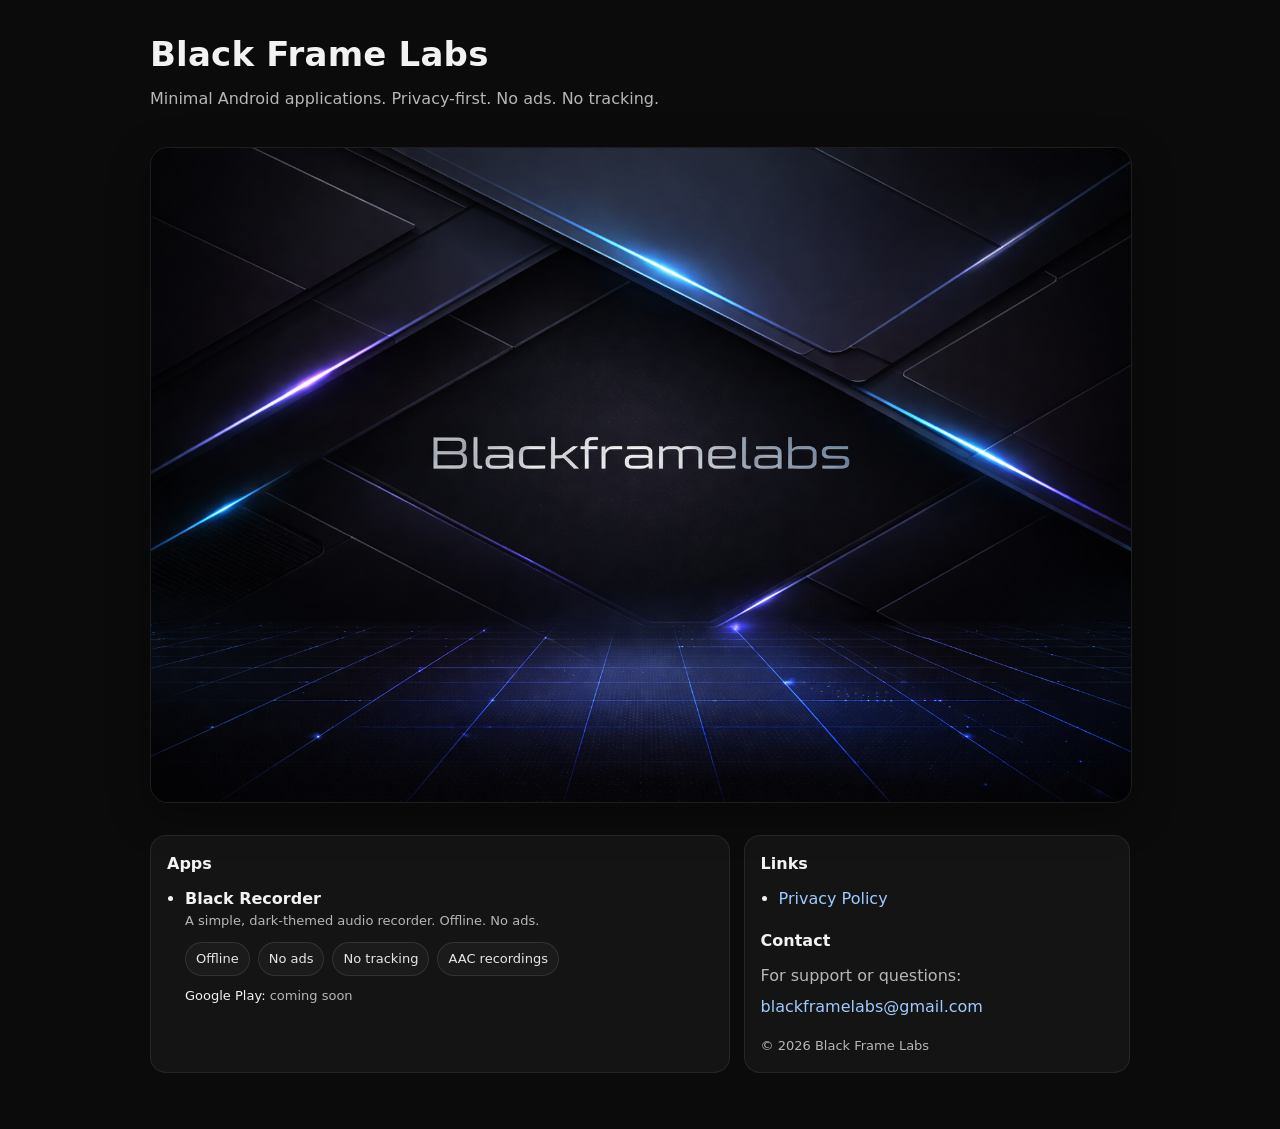
==== blackframelabs_gh_pages_site/index.html @ d6a81567 "initial version" ====
<!doctype html>
<html lang="en">
<head>
  <meta charset="utf-8" />
  <meta name="viewport" content="width=device-width, initial-scale=1" />
  <title>Black Frame Labs</title>
  <meta name="description" content="Minimal Android applications. Privacy-first. No ads. No tracking." />
  <style>
    :root { color-scheme: dark light; }
    body {
      margin: 0;
      font-family: system-ui, -apple-system, Segoe UI, Roboto, Arial, sans-serif;
      line-height: 1.55;
      background: #0b0b0c;
      color: #f2f2f3;
    }
    a { color: #9ecbff; text-decoration: none; }
    a:hover { text-decoration: underline; }
    header {
      max-width: 980px;
      margin: 0 auto;
      padding: 18px 18px 0;
    }
    .hero {
      width: 100%;
      max-width: 980px;
      margin: 0 auto;
      padding: 18px 18px 0;
    }
    .hero img {
      width: 100%;
      height: auto;
      border-radius: 18px;
      border: 1px solid rgba(255,255,255,0.08);
      box-shadow: 0 12px 40px rgba(0,0,0,0.35);
      display: block;
    }
    main {
      max-width: 980px;
      margin: 0 auto;
      padding: 18px 18px 56px;
    }
    h1 { font-size: 34px; margin: 10px 0 6px; letter-spacing: 0.2px; }
    .tagline { color: #b7b7bb; margin: 0 0 18px; }
    .grid {
      display: grid;
      grid-template-columns: 1fr;
      gap: 14px;
      margin-top: 14px;
    }
    @media (min-width: 860px) {
      .grid { grid-template-columns: 1.2fr 0.8fr; }
    }
    .card {
      background: rgba(255,255,255,0.04);
      border: 1px solid rgba(255,255,255,0.08);
      border-radius: 16px;
      padding: 16px;
    }
    h2 { font-size: 16px; margin: 0 0 10px; }
    ul { margin: 0; padding-left: 18px; }
    li { margin: 8px 0; }
    .muted { color: #b7b7bb; }
    .pillrow { display: flex; flex-wrap: wrap; gap: 8px; margin-top: 10px; }
    .pill {
      font-size: 13px;
      padding: 6px 10px;
      border-radius: 999px;
      border: 1px solid rgba(255,255,255,0.10);
      background: rgba(255,255,255,0.03);
      color: #e7e7ea;
    }
    footer { margin-top: 16px; color: #b7b7bb; font-size: 13px; }
    .small { font-size: 13px; }
  </style>
</head>
<body>
  <header>
    <h1>Black Frame Labs</h1>
    <p class="tagline">Minimal Android applications. Privacy-first. No ads. No tracking.</p>
  </header>

  <section class="hero" aria-label="Hero image">
    <img src="./hero.png" alt="Abstract dark frames hero image" />
  </section>

  <main>
    <div class="grid">
      <section class="card" aria-label="Apps">
        <h2>Apps</h2>
        <ul>
          <li>
            <strong>Black Recorder</strong>
            <div class="muted small">A simple, dark-themed audio recorder. Offline. No ads.</div>
            <div class="pillrow">
              <span class="pill">Offline</span>
              <span class="pill">No ads</span>
              <span class="pill">No tracking</span>
              <span class="pill">AAC recordings</span>
            </div>
            <div style="margin-top: 10px;" class="small">
              Google Play: <span class="muted">coming soon</span>
            </div>
          </li>
        </ul>
      </section>

      <section class="card" aria-label="Links and contact">
        <h2>Links</h2>
        <ul>
          <li><a href="./privacy.html">Privacy Policy</a></li>
        </ul>

        <h2 style="margin-top: 18px;">Contact</h2>
        <p class="muted" style="margin: 0 0 6px;">For support or questions:</p>
        <p style="margin: 0;"><a href="mailto:blackframelabs@gmail.com">blackframelabs@gmail.com</a></p>

        <footer>
          <div style="margin-top: 14px;">&copy; 2026 Black Frame Labs</div>
        </footer>
      </section>
    </div>
  </main>
</body>
</html>
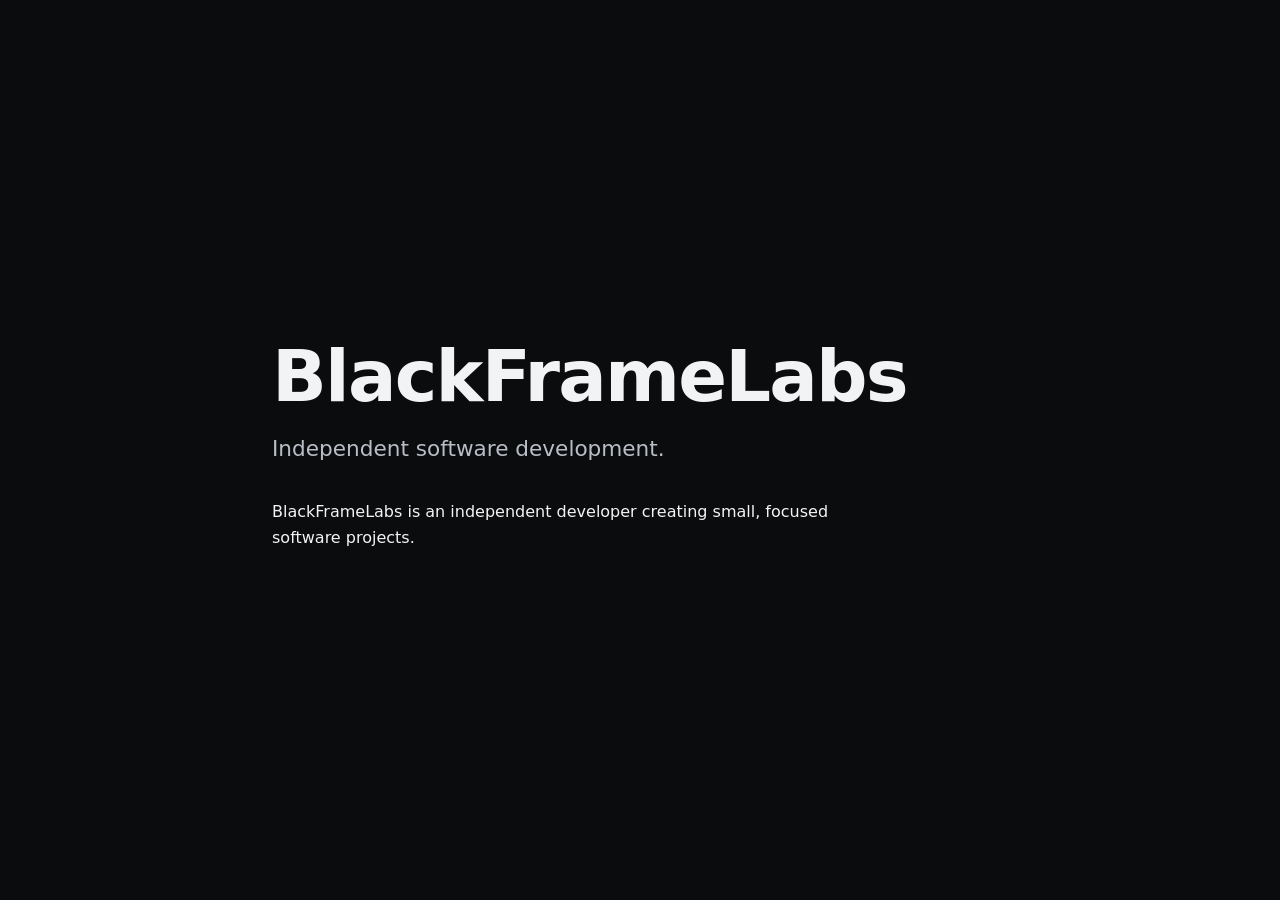
==== commit 709436a7: "update privacy polivy" ====
--- a/blackframelabs_gh_pages_site/index.html
+++ b/blackframelabs_gh_pages_site/index.html
@@ -1,125 +1,17 @@
 <!doctype html>
 <html lang="en">
 <head>
-  <meta charset="utf-8" />
-  <meta name="viewport" content="width=device-width, initial-scale=1" />
-  <title>Black Frame Labs</title>
-  <meta name="description" content="Minimal Android applications. Privacy-first. No ads. No tracking." />
-  <style>
-    :root { color-scheme: dark light; }
-    body {
-      margin: 0;
-      font-family: system-ui, -apple-system, Segoe UI, Roboto, Arial, sans-serif;
-      line-height: 1.55;
-      background: #0b0b0c;
-      color: #f2f2f3;
-    }
-    a { color: #9ecbff; text-decoration: none; }
-    a:hover { text-decoration: underline; }
-    header {
-      max-width: 980px;
-      margin: 0 auto;
-      padding: 18px 18px 0;
-    }
-    .hero {
-      width: 100%;
-      max-width: 980px;
-      margin: 0 auto;
-      padding: 18px 18px 0;
-    }
-    .hero img {
-      width: 100%;
-      height: auto;
-      border-radius: 18px;
-      border: 1px solid rgba(255,255,255,0.08);
-      box-shadow: 0 12px 40px rgba(0,0,0,0.35);
-      display: block;
-    }
-    main {
-      max-width: 980px;
-      margin: 0 auto;
-      padding: 18px 18px 56px;
-    }
-    h1 { font-size: 34px; margin: 10px 0 6px; letter-spacing: 0.2px; }
-    .tagline { color: #b7b7bb; margin: 0 0 18px; }
-    .grid {
-      display: grid;
-      grid-template-columns: 1fr;
-      gap: 14px;
-      margin-top: 14px;
-    }
-    @media (min-width: 860px) {
-      .grid { grid-template-columns: 1.2fr 0.8fr; }
-    }
-    .card {
-      background: rgba(255,255,255,0.04);
-      border: 1px solid rgba(255,255,255,0.08);
-      border-radius: 16px;
-      padding: 16px;
-    }
-    h2 { font-size: 16px; margin: 0 0 10px; }
-    ul { margin: 0; padding-left: 18px; }
-    li { margin: 8px 0; }
-    .muted { color: #b7b7bb; }
-    .pillrow { display: flex; flex-wrap: wrap; gap: 8px; margin-top: 10px; }
-    .pill {
-      font-size: 13px;
-      padding: 6px 10px;
-      border-radius: 999px;
-      border: 1px solid rgba(255,255,255,0.10);
-      background: rgba(255,255,255,0.03);
-      color: #e7e7ea;
-    }
-    footer { margin-top: 16px; color: #b7b7bb; font-size: 13px; }
-    .small { font-size: 13px; }
-  </style>
+  <meta charset="utf-8">
+  <meta name="viewport" content="width=device-width, initial-scale=1">
+  <title>BlackFrameLabs</title>
+  <meta name="description" content="BlackFrameLabs is an independent software developer.">
+  <link rel="stylesheet" href="./styles.css">
 </head>
-<body>
-  <header>
-    <h1>Black Frame Labs</h1>
-    <p class="tagline">Minimal Android applications. Privacy-first. No ads. No tracking.</p>
-  </header>
-
-  <section class="hero" aria-label="Hero image">
-    <img src="./hero.png" alt="Abstract dark frames hero image" />
-  </section>
-
+<body class="home">
   <main>
-    <div class="grid">
-      <section class="card" aria-label="Apps">
-        <h2>Apps</h2>
-        <ul>
-          <li>
-            <strong>Black Recorder</strong>
-            <div class="muted small">A simple, dark-themed audio recorder. Offline. No ads.</div>
-            <div class="pillrow">
-              <span class="pill">Offline</span>
-              <span class="pill">No ads</span>
-              <span class="pill">No tracking</span>
-              <span class="pill">AAC recordings</span>
-            </div>
-            <div style="margin-top: 10px;" class="small">
-              Google Play: <span class="muted">coming soon</span>
-            </div>
-          </li>
-        </ul>
-      </section>
-
-      <section class="card" aria-label="Links and contact">
-        <h2>Links</h2>
-        <ul>
-          <li><a href="./privacy.html">Privacy Policy</a></li>
-        </ul>
-
-        <h2 style="margin-top: 18px;">Contact</h2>
-        <p class="muted" style="margin: 0 0 6px;">For support or questions:</p>
-        <p style="margin: 0;"><a href="mailto:blackframelabs@gmail.com">blackframelabs@gmail.com</a></p>
-
-        <footer>
-          <div style="margin-top: 14px;">&copy; 2026 Black Frame Labs</div>
-        </footer>
-      </section>
-    </div>
+    <h1>BlackFrameLabs</h1>
+    <p class="tagline">Independent software development.</p>
+    <p>BlackFrameLabs is an independent developer creating small, focused software projects.</p>
   </main>
 </body>
 </html>
--- a/blackframelabs_gh_pages_site/styles.css
+++ b/blackframelabs_gh_pages_site/styles.css
@@ -0,0 +1,28 @@
+:root {
+  color-scheme: dark;
+  font-family: system-ui, -apple-system, BlinkMacSystemFont, "Segoe UI", sans-serif;
+  background: #0b0c0e;
+  color: #f2f3f5;
+}
+* { box-sizing: border-box; }
+body { margin: 0; min-height: 100vh; line-height: 1.65; }
+main { width: min(100% - 2.5rem, 46rem); margin-inline: auto; }
+.home { display: grid; place-items: center; }
+.home main { padding-block: 5rem; }
+h1, h2 { line-height: 1.2; letter-spacing: -0.025em; }
+h1 { margin: 0 0 0.75rem; font-size: clamp(2.25rem, 8vw, 4.5rem); }
+h2 { margin: 2.5rem 0 0.75rem; font-size: 1.25rem; }
+p, ul { margin-block: 0 1rem; }
+ul { padding-left: 1.25rem; }
+.tagline { margin-bottom: 2rem; color: #b9bdc5; font-size: clamp(1.1rem, 3vw, 1.35rem); }
+.home p:last-child { max-width: 36rem; }
+.document { padding-block: clamp(2.5rem, 8vw, 5rem); }
+.document h1 { font-size: clamp(2rem, 6vw, 3.25rem); }
+.effective, .note { color: #b9bdc5; }
+a { color: #9cc8ff; text-underline-offset: 0.2em; }
+a:hover { color: #c9e2ff; }
+footer { margin-top: 3rem; padding-top: 1.25rem; border-top: 1px solid #292c31; }
+@media (max-width: 30rem) {
+  main { width: min(100% - 2rem, 46rem); }
+  .home { place-items: start center; }
+}
